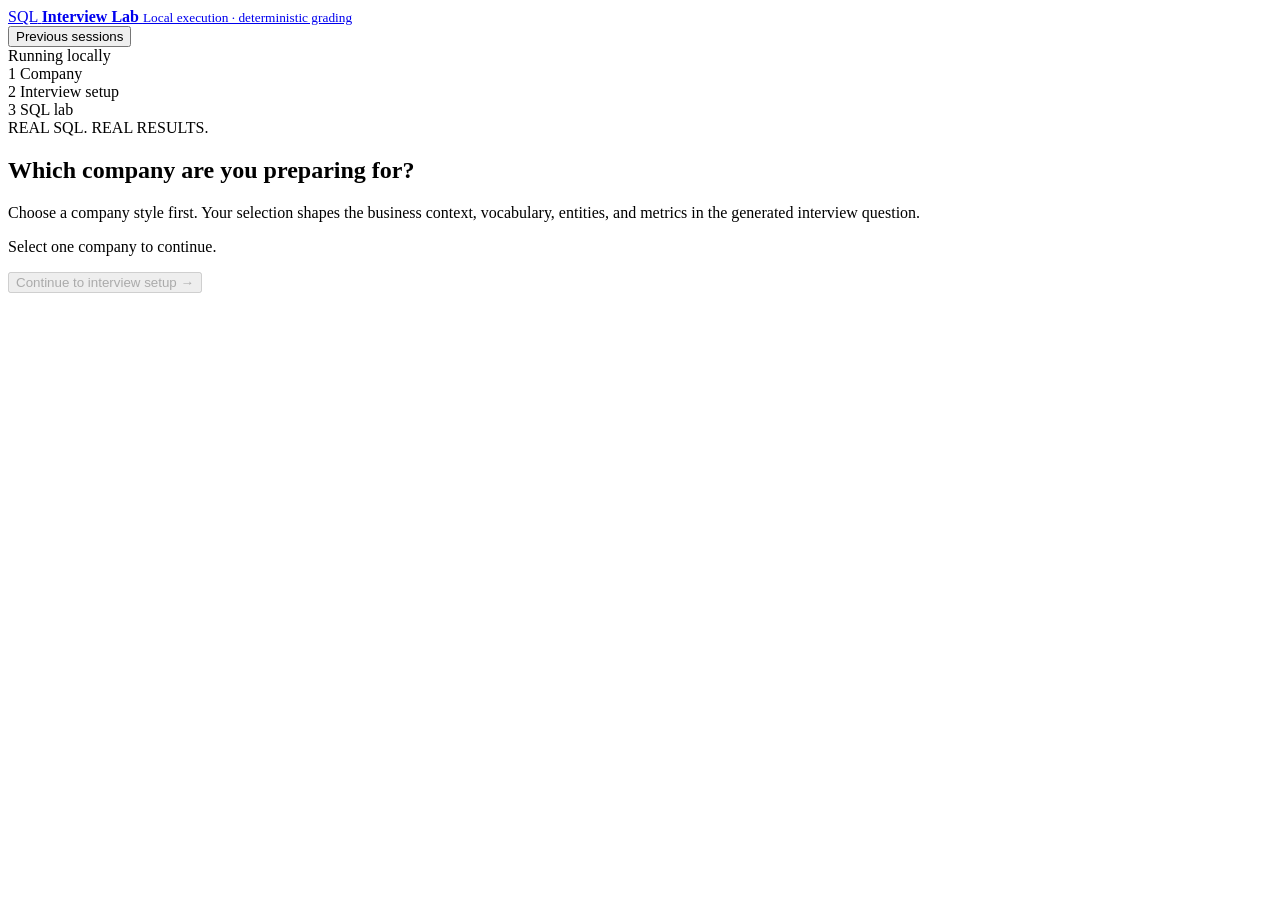
==== src/sql_lab/web/static/index.html @ 25b88ede "feat: initialize private SQL Interview Lab - add deterministic DuckDB execution and grading across s" ====
<!doctype html>
<html lang="en">
  <head>
    <meta charset="utf-8" />
    <meta name="viewport" content="width=device-width, initial-scale=1" />
    <meta
      name="description"
      content="Practice realistic SQL interview questions against a real local DuckDB database."
    />
    <title>SQL Interview Lab</title>
    <link rel="icon" href="/favicon.ico" />
    <link rel="stylesheet" href="/assets/styles.css?v=0.6.0" />
  </head>
  <body>
    <div class="app-background" aria-hidden="true"></div>

    <main id="setupView" class="setup-shell">
      <header class="marketing-header">
        <a class="brand" href="#" aria-label="SQL Interview Lab home">
          <span class="brand-mark"><span>SQL</span></span>
          <span>
            <strong>Interview Lab</strong>
            <small>Local execution · deterministic grading</small>
          </span>
        </a>
        <div class="marketing-actions">
          <button id="historyButton" class="button ghost small" type="button">
            Previous sessions
          </button>
          <div class="local-status"><span></span> Running locally</div>
        </div>
      </header>

      <section id="companyStep" class="setup-stage" aria-labelledby="companyHeading">
        <div class="step-progress" aria-label="Setup progress">
          <div class="progress-item active"><span>1</span> Company</div>
          <div class="progress-line"></div>
          <div class="progress-item"><span>2</span> Interview setup</div>
          <div class="progress-line"></div>
          <div class="progress-item"><span>3</span> SQL lab</div>
        </div>

        <div class="hero-copy">
          <div class="eyebrow">REAL SQL. REAL RESULTS.</div>
          <h1 id="companyHeading">Which company are you preparing for?</h1>
          <p>
            Choose a company style first. Your selection shapes the business context,
            vocabulary, entities, and metrics in the generated interview question.
          </p>
        </div>

        <div
          id="companyGrid"
          class="company-grid"
          role="group"
          aria-label="Company choices"
        ></div>

        <div id="customCompanyField" class="custom-company-entry" hidden>
          <label class="field-label" for="customCompanyInput">
            <span>Company or organization name</span>
            <input
              id="customCompanyInput"
              type="text"
              autocomplete="organization"
              maxlength="100"
              placeholder="e.g. Stripe, Spotify, Acme Health"
            />
            <small>We will use it as interview-style context, never as a claimed internal schema.</small>
          </label>
        </div>

        <div class="stage-actions">
          <p id="companyHelp">Select one company to continue.</p>
          <button id="companyContinue" class="button primary" type="button" disabled>
            Continue to interview setup
            <span aria-hidden="true">→</span>
          </button>
        </div>
      </section>

      <section
        id="configStep"
        class="setup-stage config-stage"
        aria-labelledby="configHeading"
        hidden
      >
        <div class="step-progress" aria-label="Setup progress">
          <div class="progress-item complete"><span>✓</span> Company</div>
          <div class="progress-line active"></div>
          <div class="progress-item active"><span>2</span> Interview setup</div>
          <div class="progress-line"></div>
          <div class="progress-item"><span>3</span> SQL lab</div>
        </div>

        <button id="backToCompanies" class="text-button" type="button">← Change company</button>
        <div class="config-heading-row">
          <div>
            <div class="eyebrow">CUSTOMIZE YOUR SESSION</div>
            <h1 id="configHeading">Shape your question set</h1>
            <p>Choose a SQL dialect and difficulty, then add any optional context you want reflected.</p>
          </div>
          <div id="selectedCompanySummary" class="selected-company"></div>
        </div>

        <div class="config-card">
          <div class="field-grid">
            <label class="field-label">
              <span>SQL dialect</span>
              <select id="dialectSelect"></select>
              <small id="dialectHelp">DuckDB runs natively. Other dialects are emulated on DuckDB.</small>
            </label>
            <label class="field-label">
              <span>LLM provider</span>
              <select id="providerSelect">
                <option value="codex">Codex CLI · default</option>
                <option value="claude">Claude CLI</option>
              </select>
              <small>Uses your locally installed and authenticated CLI.</small>
            </label>
            <label class="field-label context-field">
              <span>Additional context <small>Optional</small></span>
              <textarea
                id="additionalContextInput"
                maxlength="2000"
                rows="4"
                placeholder="e.g. Focus on subscription retention, use healthcare-style entities, or avoid date questions."
              ></textarea>
              <small>Applied to all three questions and their shared dataset.</small>
            </label>
          </div>

          <fieldset class="choice-field">
            <legend>Difficulty</legend>
            <div id="difficultyChoices" class="segmented-control">
              <button type="button" data-difficulty="easy">Easy</button>
              <button type="button" data-difficulty="medium" class="selected">Medium</button>
              <button type="button" data-difficulty="hard">Hard</button>
            </div>
          </fieldset>

          <label class="history-preference">
            <input id="saveHistoryInput" type="checkbox" checked />
            <span>
              <strong>Save this session locally</strong>
              <small>Stores the exercise snapshot and submitted SQL, never routine query results.</small>
            </span>
          </label>

          <div class="generation-actions">
            <div>
              <strong>Ready to build your interview set?</strong>
              <p>Three questions will share one schema and the same visible and hidden datasets.</p>
            </div>
            <div class="generation-buttons">
              <button id="demoButton" class="button secondary" type="button" hidden>
                Load instant demo
              </button>
              <button id="generateButton" class="button primary" type="button">
                Generate 3 questions
                <span aria-hidden="true">✦</span>
              </button>
            </div>
          </div>
        </div>
      </section>
    </main>

    <main id="labView" class="lab-shell" hidden>
      <header class="lab-header">
        <div class="brand compact">
          <span class="brand-mark"><span>SQL</span></span>
          <strong>Interview Lab</strong>
        </div>
        <div class="lab-breadcrumb">
          <span id="labCompany">Company</span>
          <span aria-hidden="true">/</span>
          <span>3-question set</span>
        </div>
          <div class="lab-header-actions">
            <div id="engineStatus" class="engine-status">
            <span class="status-dot"></span><span id="engineStatusLabel">DuckDB · native</span>
            </div>
          <button id="labHistoryButton" class="button ghost small" type="button">
            Previous sessions
          </button>
          <button id="newQuestionButton" class="button ghost small" type="button">
            New question
          </button>
        </div>
      </header>

      <div class="workspace">
        <section class="challenge-pane" aria-label="Interview question">
          <div class="pane-tabs" role="tablist">
            <button
              class="pane-tab active"
              data-pane-tab="question"
              role="tab"
              aria-selected="true"
            >
              Question
            </button>
            <button
              class="pane-tab"
              data-pane-tab="schema"
              role="tab"
              aria-selected="false"
            >
              Schema &amp; sample data
            </button>
          </div>

          <div id="questionPanel" class="challenge-scroll" role="tabpanel">
            <div id="questionNavigator" class="question-navigator" aria-label="Question set"></div>
            <div class="challenge-meta">
              <span id="difficultyBadge" class="badge difficulty"></span>
              <span id="companyBadge" class="badge"></span>
              <span id="dialectBadge" class="badge native">DuckDB</span>
            </div>
            <h1 id="challengeTitle">SQL interview question</h1>
            <p id="businessContext" class="business-context"></p>
            <div class="question-card">
              <div class="section-label">YOUR TASK</div>
              <p id="questionText"></p>
            </div>
            <div id="hintArea" class="hint-area"></div>
            <div class="challenge-actions">
              <button id="hintButton" class="button ghost" type="button">Reveal a hint</button>
              <button id="solutionButton" class="text-button danger" type="button">
                View solution
              </button>
            </div>
          </div>

          <div id="schemaPanel" class="challenge-scroll" role="tabpanel" hidden>
            <div class="schema-intro">
              <h2>Schema &amp; example rows</h2>
              <p>
                These rows come directly from the visible execution dataset. Hidden grading
                data is never shown.
              </p>
            </div>
            <div id="tablePreviews" class="table-previews"></div>
          </div>
        </section>

        <section class="query-pane" aria-label="SQL editor and results">
          <div class="editor-toolbar">
            <div class="file-tab"><span class="sql-icon">SQL</span> solution.sql</div>
            <div class="editor-actions">
              <button id="resetButton" class="icon-button" type="button" title="Reset editor">
                ↺
              </button>
              <span id="editorDialect">DuckDB</span>
            </div>
          </div>

          <div class="editor-shell">
            <pre id="editorLines" class="editor-lines" aria-hidden="true">1</pre>
            <textarea
              id="sqlEditor"
              aria-label="SQL query editor"
              spellcheck="false"
              autocomplete="off"
            ></textarea>
          </div>

          <div class="query-actions">
            <div class="shortcut-help"><kbd>⌘</kbd><kbd>Enter</kbd> to run</div>
            <button id="runButton" class="button secondary" type="button">
              <span aria-hidden="true">▶</span> Run query
            </button>
            <button id="submitButton" class="button success" type="button">
              Submit answer
            </button>
          </div>

          <div class="results-pane">
            <div class="results-tabs" role="tablist">
              <button class="result-tab active" data-result-tab="output" type="button">
                Output
              </button>
              <button class="result-tab" data-result-tab="tests" type="button">
                Test results <span id="testStatusDot"></span>
              </button>
              <span id="executionMeta" class="execution-meta"></span>
            </div>
            <div id="outputResult" class="result-content">
              <div class="empty-result">
                <span class="empty-result-icon">▦</span>
                <strong>Run your query to see results</strong>
                <p>Your selected SQL dialect executes through its configured backend.</p>
              </div>
            </div>
            <div id="testResult" class="result-content" hidden>
              <div class="empty-result">
                <span class="empty-result-icon">✓</span>
                <strong>Submit when you are ready</strong>
                <p>Your answer will be checked against visible and hidden datasets.</p>
              </div>
            </div>
          </div>
        </section>
      </div>
    </main>

    <div id="loadingOverlay" class="loading-overlay" hidden aria-live="polite">
      <div class="loading-card">
        <div class="database-loader">
          <span></span><span></span><span></span>
        </div>
        <div class="eyebrow">BUILDING YOUR INTERVIEW</div>
        <h2 id="loadingTitle">Generating three realistic questions…</h2>
        <p id="loadingMessage">Creating one shared schema and dataset.</p>
        <div class="loading-track"><span></span></div>
        <small>Generation may take several minutes. All three reference queries are validated next.</small>
      </div>
    </div>

    <div id="solutionModal" class="modal-backdrop" hidden>
      <div class="modal" role="dialog" aria-modal="true" aria-labelledby="solutionHeading">
        <button id="closeSolutionButton" class="modal-close" type="button" aria-label="Close">
          ×
        </button>
        <div id="solutionModalBody">
          <div class="modal-icon">⌁</div>
          <h2 id="solutionHeading">Reveal the reference solution?</h2>
          <p>
            This will show the validated reference SQL. Try submitting your own answer first
            if you want the full interview experience.
          </p>
          <div class="modal-actions">
            <button id="cancelSolutionButton" class="button secondary" type="button">
              Keep working
            </button>
            <button id="confirmSolutionButton" class="button danger-fill" type="button">
              Reveal solution
            </button>
          </div>
        </div>
      </div>
    </div>

    <div id="historyModal" class="modal-backdrop" hidden>
      <section
        class="modal history-modal"
        role="dialog"
        aria-modal="true"
        aria-labelledby="historyHeading"
      >
        <button id="closeHistoryButton" class="modal-close" type="button" aria-label="Close">
          ×
        </button>
        <div class="history-heading">
          <div>
            <div class="eyebrow">LOCAL PRACTICE HISTORY</div>
            <h2 id="historyHeading">Previous sessions</h2>
            <p>Resume saved question sets and review your latest submitted SQL.</p>
          </div>
          <button id="clearHistoryButton" class="text-button danger" type="button">
            Clear all history
          </button>
        </div>
        <div id="historyList" class="history-list"></div>
        <footer class="history-footer">
          <span id="historyStorage">Loading local storage…</span>
          <span>Exercise snapshots and submissions only · no query-result tables</span>
        </footer>
      </section>
    </div>

    <div id="toast" class="toast" role="status" aria-live="polite"></div>
    <script src="/assets/app.js?v=0.6.0" defer></script>
  </body>
</html>
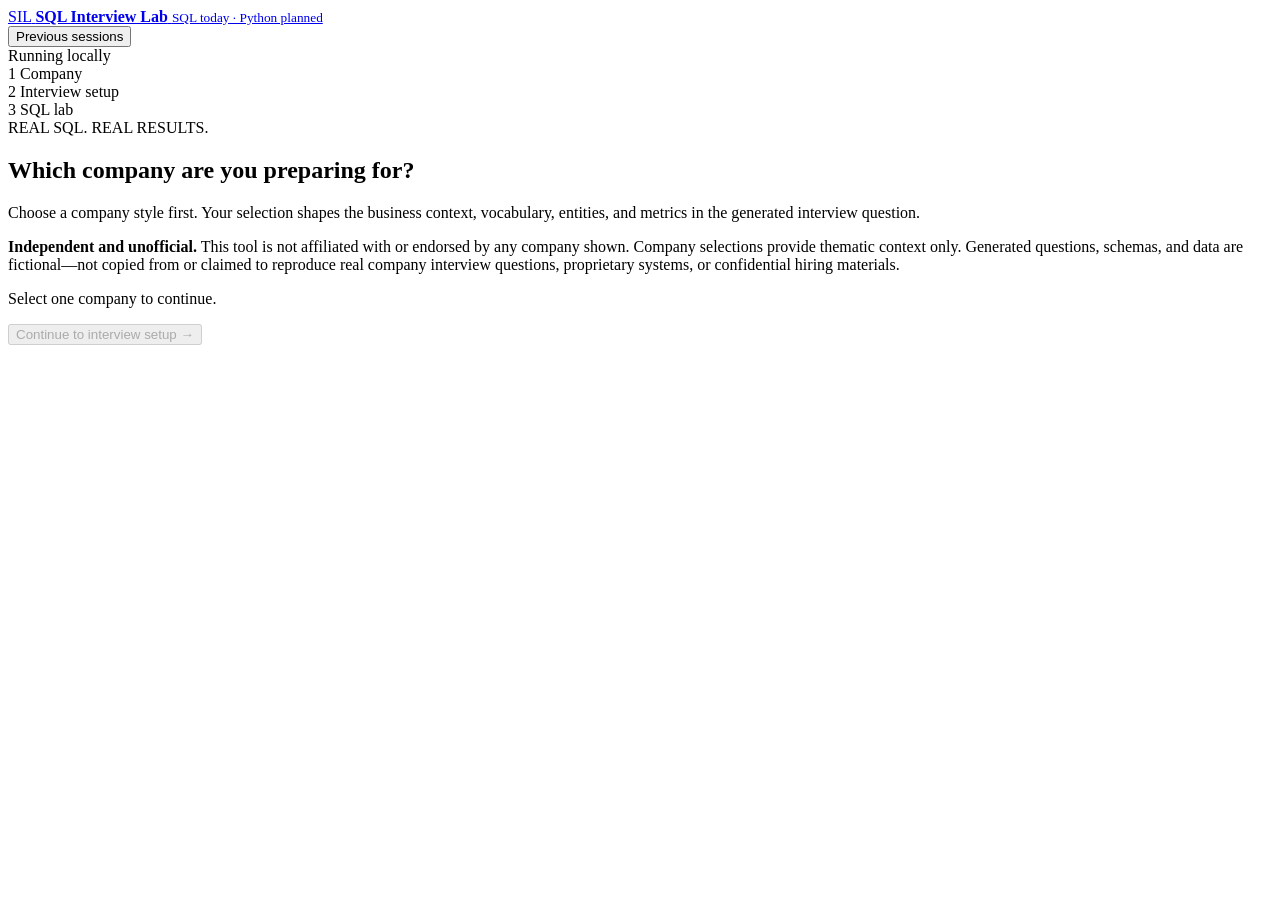
==== commit 55aef8c2: "refactor: restore SQL Interview Lab identity Make SQL Interview Lab the public, package, CLI, config" ====
--- a/src/sql_lab/web/static/index.html
+++ b/src/sql_lab/web/static/index.html
@@ -5,11 +5,11 @@
     <meta name="viewport" content="width=device-width, initial-scale=1" />
     <meta
       name="description"
-      content="Practice realistic SQL interview questions against a real local DuckDB database."
+      content="Practice data interviews with executable SQL and deterministic local grading."
     />
     <title>SQL Interview Lab</title>
     <link rel="icon" href="/favicon.ico" />
-    <link rel="stylesheet" href="/assets/styles.css?v=0.6.0" />
+    <link rel="stylesheet" href="/assets/styles.css?v=0.9.2" />
   </head>
   <body>
     <div class="app-background" aria-hidden="true"></div>
@@ -17,10 +17,10 @@
     <main id="setupView" class="setup-shell">
       <header class="marketing-header">
         <a class="brand" href="#" aria-label="SQL Interview Lab home">
-          <span class="brand-mark"><span>SQL</span></span>
+          <span class="brand-mark"><span>SIL</span></span>
           <span>
-            <strong>Interview Lab</strong>
-            <small>Local execution · deterministic grading</small>
+            <strong>SQL Interview Lab</strong>
+            <small>SQL today · Python planned</small>
           </span>
         </a>
         <div class="marketing-actions">
@@ -55,6 +55,14 @@
           role="group"
           aria-label="Company choices"
         ></div>
+
+        <p class="company-disclaimer" role="note">
+          <strong>Independent and unofficial.</strong> This tool is not affiliated with or
+          endorsed by any company shown. Company selections provide thematic context only.
+          Generated questions, schemas, and data are fictional—not copied from or claimed to
+          reproduce real company interview questions, proprietary systems, or confidential
+          hiring materials.
+        </p>
 
         <div id="customCompanyField" class="custom-company-entry" hidden>
           <label class="field-label" for="customCompanyInput">
@@ -104,6 +112,19 @@
         </div>
 
         <div class="config-card">
+          <div class="choice-field" role="group" aria-labelledby="interviewModeLabel">
+            <div id="interviewModeLabel" class="choice-label">Interview mode</div>
+            <div class="mode-choice-row">
+              <div id="modeChoices" class="segmented-control mode-control">
+                <button type="button" data-mode="standard" class="selected">Standard</button>
+                <button type="button" data-mode="advanced">Advanced</button>
+              </div>
+              <small id="modeHelp">
+                Three deterministic SQL questions with exact requirements available inline.
+              </small>
+            </div>
+          </div>
+
           <div class="field-grid">
             <label class="field-label">
               <span>SQL dialect</span>
@@ -118,6 +139,88 @@
               </select>
               <small>Uses your locally installed and authenticated CLI.</small>
             </label>
+            <section
+              id="modelConfiguration"
+              class="model-configuration"
+              aria-labelledby="modelConfigurationLabel"
+            >
+              <div class="field-section-heading model-configuration-heading">
+                <span id="modelConfigurationLabel">Model configuration</span>
+                <small>Applies to this interview generation</small>
+              </div>
+              <div class="model-policy-options" role="radiogroup" aria-label="Model configuration source">
+                <label class="model-policy-option">
+                  <input type="radio" name="model-policy" value="cli_default" checked />
+                  <span class="model-policy-copy">
+                    <span class="model-policy-title">
+                      <strong>Follow Codex CLI settings</strong>
+                      <span class="recommended-badge">Recommended</span>
+                    </span>
+                    <span id="modelDefaultSummary" class="model-policy-summary">Loading local settings…</span>
+                    <small id="modelDefaultHelp">Uses your current Codex configuration.</small>
+                  </span>
+                </label>
+                <label class="model-policy-option">
+                  <input type="radio" name="model-policy" value="override" />
+                  <span class="model-policy-copy">
+                    <strong>Override for this interview</strong>
+                    <small>Passes request-scoped CLI flags without changing your Codex config.</small>
+                  </span>
+                </label>
+              </div>
+              <div id="modelOverrideFields" class="model-override-fields" hidden>
+                <label class="field-label">
+                  <span>Model ID</span>
+                  <input
+                    id="modelOverrideInput"
+                    type="text"
+                    maxlength="120"
+                    autocomplete="off"
+                    placeholder="e.g. gpt-5.6-sol"
+                  />
+                  <small>Editable so newly available model IDs work without an app update.</small>
+                </label>
+                <label class="field-label">
+                  <span>Reasoning effort <small>Optional</small></span>
+                  <input
+                    id="reasoningEffortInput"
+                    type="text"
+                    list="reasoningEffortSuggestions"
+                    maxlength="40"
+                    autocomplete="off"
+                    placeholder="Use CLI default"
+                  />
+                  <datalist id="reasoningEffortSuggestions">
+                    <option value="none"></option>
+                    <option value="minimal"></option>
+                    <option value="low"></option>
+                    <option value="medium"></option>
+                    <option value="high"></option>
+                    <option value="xhigh"></option>
+                    <option value="max"></option>
+                  </datalist>
+                  <small>Suggestions are editable; Codex validates support for the selected model.</small>
+                </label>
+                <button id="resetModelConfiguration" class="text-button model-reset" type="button">
+                  Reset to CLI settings
+                </button>
+              </div>
+            </section>
+            <div
+              id="roleTrackField"
+              class="focus-area-field"
+              role="group"
+              aria-labelledby="focusAreaLabel"
+              aria-describedby="roleTrackHelp"
+              hidden
+            >
+              <div class="field-section-heading">
+                <span id="focusAreaLabel">Focus Area</span>
+                <small>Choose one</small>
+              </div>
+              <div id="roleTrackChoices" class="focus-area-options"></div>
+              <small id="roleTrackHelp">Advanced questions are calibrated to this focus area.</small>
+            </div>
             <label class="field-label context-field">
               <span>Additional context <small>Optional</small></span>
               <textarea
@@ -130,14 +233,14 @@
             </label>
           </div>
 
-          <fieldset class="choice-field">
-            <legend>Difficulty</legend>
+          <div class="choice-field" role="group" aria-labelledby="difficultyLabel">
+            <div id="difficultyLabel" class="choice-label">Difficulty</div>
             <div id="difficultyChoices" class="segmented-control">
               <button type="button" data-difficulty="easy">Easy</button>
               <button type="button" data-difficulty="medium" class="selected">Medium</button>
               <button type="button" data-difficulty="hard">Hard</button>
             </div>
-          </fieldset>
+          </div>
 
           <label class="history-preference">
             <input id="saveHistoryInput" type="checkbox" checked />
@@ -147,6 +250,14 @@
             </span>
           </label>
 
+          <label id="reuseDatasetPreference" class="history-preference" hidden>
+            <input id="reuseDatasetInput" type="checkbox" checked />
+            <span>
+              <strong>Reuse a matching local dataset</strong>
+              <small>Advanced Mode can skip rebuilding the schema and rows when the setup matches.</small>
+            </span>
+          </label>
+
           <div class="generation-actions">
             <div>
               <strong>Ready to build your interview set?</strong>
@@ -162,6 +273,26 @@
               </button>
             </div>
           </div>
+          <div
+            id="generationStatus"
+            class="generation-status"
+            role="alert"
+            aria-live="assertive"
+            hidden
+          >
+            <div>
+              <strong>Question generation failed</strong>
+              <p id="generationStatusMessage"></p>
+            </div>
+            <button
+              id="dismissGenerationStatus"
+              class="generation-status-dismiss"
+              type="button"
+              aria-label="Dismiss generation error"
+            >
+              Dismiss
+            </button>
+          </div>
         </div>
       </section>
     </main>
@@ -169,8 +300,8 @@
     <main id="labView" class="lab-shell" hidden>
       <header class="lab-header">
         <div class="brand compact">
-          <span class="brand-mark"><span>SQL</span></span>
-          <strong>Interview Lab</strong>
+          <span class="brand-mark"><span>SIL</span></span>
+          <strong>SQL Interview Lab</strong>
         </div>
         <div class="lab-breadcrumb">
           <span id="labCompany">Company</span>
@@ -178,7 +309,8 @@
           <span>3-question set</span>
         </div>
           <div class="lab-header-actions">
-            <div id="engineStatus" class="engine-status">
+          <div id="modelStatus" class="model-status" hidden></div>
+          <div id="engineStatus" class="engine-status">
             <span class="status-dot"></span><span id="engineStatusLabel">DuckDB · native</span>
             </div>
           <button id="labHistoryButton" class="button ghost small" type="button">
@@ -189,6 +321,14 @@
           </button>
         </div>
       </header>
+
+      <section id="generationProgress" class="generation-progress" hidden aria-live="polite">
+        <div>
+          <strong id="generationProgressTitle">Questions 2 and 3 are still generating</strong>
+          <p id="generationProgressMessage">Question 1 is ready to practice now.</p>
+        </div>
+        <div id="generationProgressMeta" class="generation-progress-meta"></div>
+      </section>
 
       <div class="workspace">
         <section class="challenge-pane" aria-label="Interview question">
@@ -217,12 +357,32 @@
               <span id="difficultyBadge" class="badge difficulty"></span>
               <span id="companyBadge" class="badge"></span>
               <span id="dialectBadge" class="badge native">DuckDB</span>
-            </div>
-            <h1 id="challengeTitle">SQL interview question</h1>
-            <p id="businessContext" class="business-context"></p>
+              <span id="questionTypeBadge" class="badge" hidden></span>
+            </div>
+            <div class="business-context">
+              <span class="section-label">CONTEXT</span>
+              <p id="businessContext"></p>
+            </div>
             <div class="question-card">
-              <div class="section-label">YOUR TASK</div>
-              <p id="questionText"></p>
+              <div id="challengePosition" class="section-label">QUESTION 1 OF 3</div>
+              <h1 id="challengeTitle">SQL interview task</h1>
+              <button
+                id="requirementsToggleButton"
+                class="text-button requirements-toggle"
+                type="button"
+                aria-expanded="false"
+                aria-controls="requirementsPanel"
+              >
+                See More
+              </button>
+              <div id="requirementsPanel" class="requirements-panel" hidden>
+                <div id="clarificationsSection" hidden>
+                  <div class="section-label">INTERVIEWER CLARIFICATIONS</div>
+                  <div id="clarificationsList"></div>
+                </div>
+                <div class="section-label">REQUIREMENTS</div>
+                <ul id="requirementsList"></ul>
+              </div>
             </div>
             <div id="hintArea" class="hint-area"></div>
             <div class="challenge-actions">
@@ -284,6 +444,9 @@
               <button class="result-tab" data-result-tab="tests" type="button">
                 Test results <span id="testStatusDot"></span>
               </button>
+              <button class="result-tab" data-result-tab="doctor" type="button">
+                Query Doctor <span id="doctorStatusDot"></span>
+              </button>
               <span id="executionMeta" class="execution-meta"></span>
             </div>
             <div id="outputResult" class="result-content">
@@ -300,6 +463,24 @@
                 <p>Your answer will be checked against visible and hidden datasets.</p>
               </div>
             </div>
+            <div id="doctorPanel" class="result-content doctor-panel" hidden>
+              <div class="doctor-toolbar">
+                <div>
+                  <strong>Query Doctor</strong>
+                  <p>Database checks first, then focused coaching from your CLI provider.</p>
+                </div>
+                <button id="doctorButton" class="button secondary compact" type="button">
+                  Review current query
+                </button>
+              </div>
+              <div id="doctorResult" class="doctor-result">
+                <div class="empty-result">
+                  <span class="empty-result-icon">⌁</span>
+                  <strong>Get a second set of eyes</strong>
+                  <p>Your SQL will be executed and graded before the CLI review begins.</p>
+                </div>
+              </div>
+            </div>
           </div>
         </section>
       </div>
@@ -314,7 +495,12 @@
         <h2 id="loadingTitle">Generating three realistic questions…</h2>
         <p id="loadingMessage">Creating one shared schema and dataset.</p>
         <div class="loading-track"><span></span></div>
-        <small>Generation may take several minutes. All three reference queries are validated next.</small>
+        <div class="generation-live-meta">
+          <span id="loadingElapsed">0s elapsed</span>
+          <span id="loadingProviderMeta">Waiting for provider details</span>
+        </div>
+        <ol id="loadingEvents" class="loading-events"></ol>
+        <small>Question 1 opens as soon as its reference query passes validation.</small>
       </div>
     </div>
 
@@ -323,22 +509,7 @@
         <button id="closeSolutionButton" class="modal-close" type="button" aria-label="Close">
           ×
         </button>
-        <div id="solutionModalBody">
-          <div class="modal-icon">⌁</div>
-          <h2 id="solutionHeading">Reveal the reference solution?</h2>
-          <p>
-            This will show the validated reference SQL. Try submitting your own answer first
-            if you want the full interview experience.
-          </p>
-          <div class="modal-actions">
-            <button id="cancelSolutionButton" class="button secondary" type="button">
-              Keep working
-            </button>
-            <button id="confirmSolutionButton" class="button danger-fill" type="button">
-              Reveal solution
-            </button>
-          </div>
-        </div>
+        <div id="solutionModalBody"></div>
       </div>
     </div>
 
@@ -371,6 +542,6 @@
     </div>
 
     <div id="toast" class="toast" role="status" aria-live="polite"></div>
-    <script src="/assets/app.js?v=0.6.0" defer></script>
+    <script src="/assets/app.js?v=0.9.2" defer></script>
   </body>
 </html>
